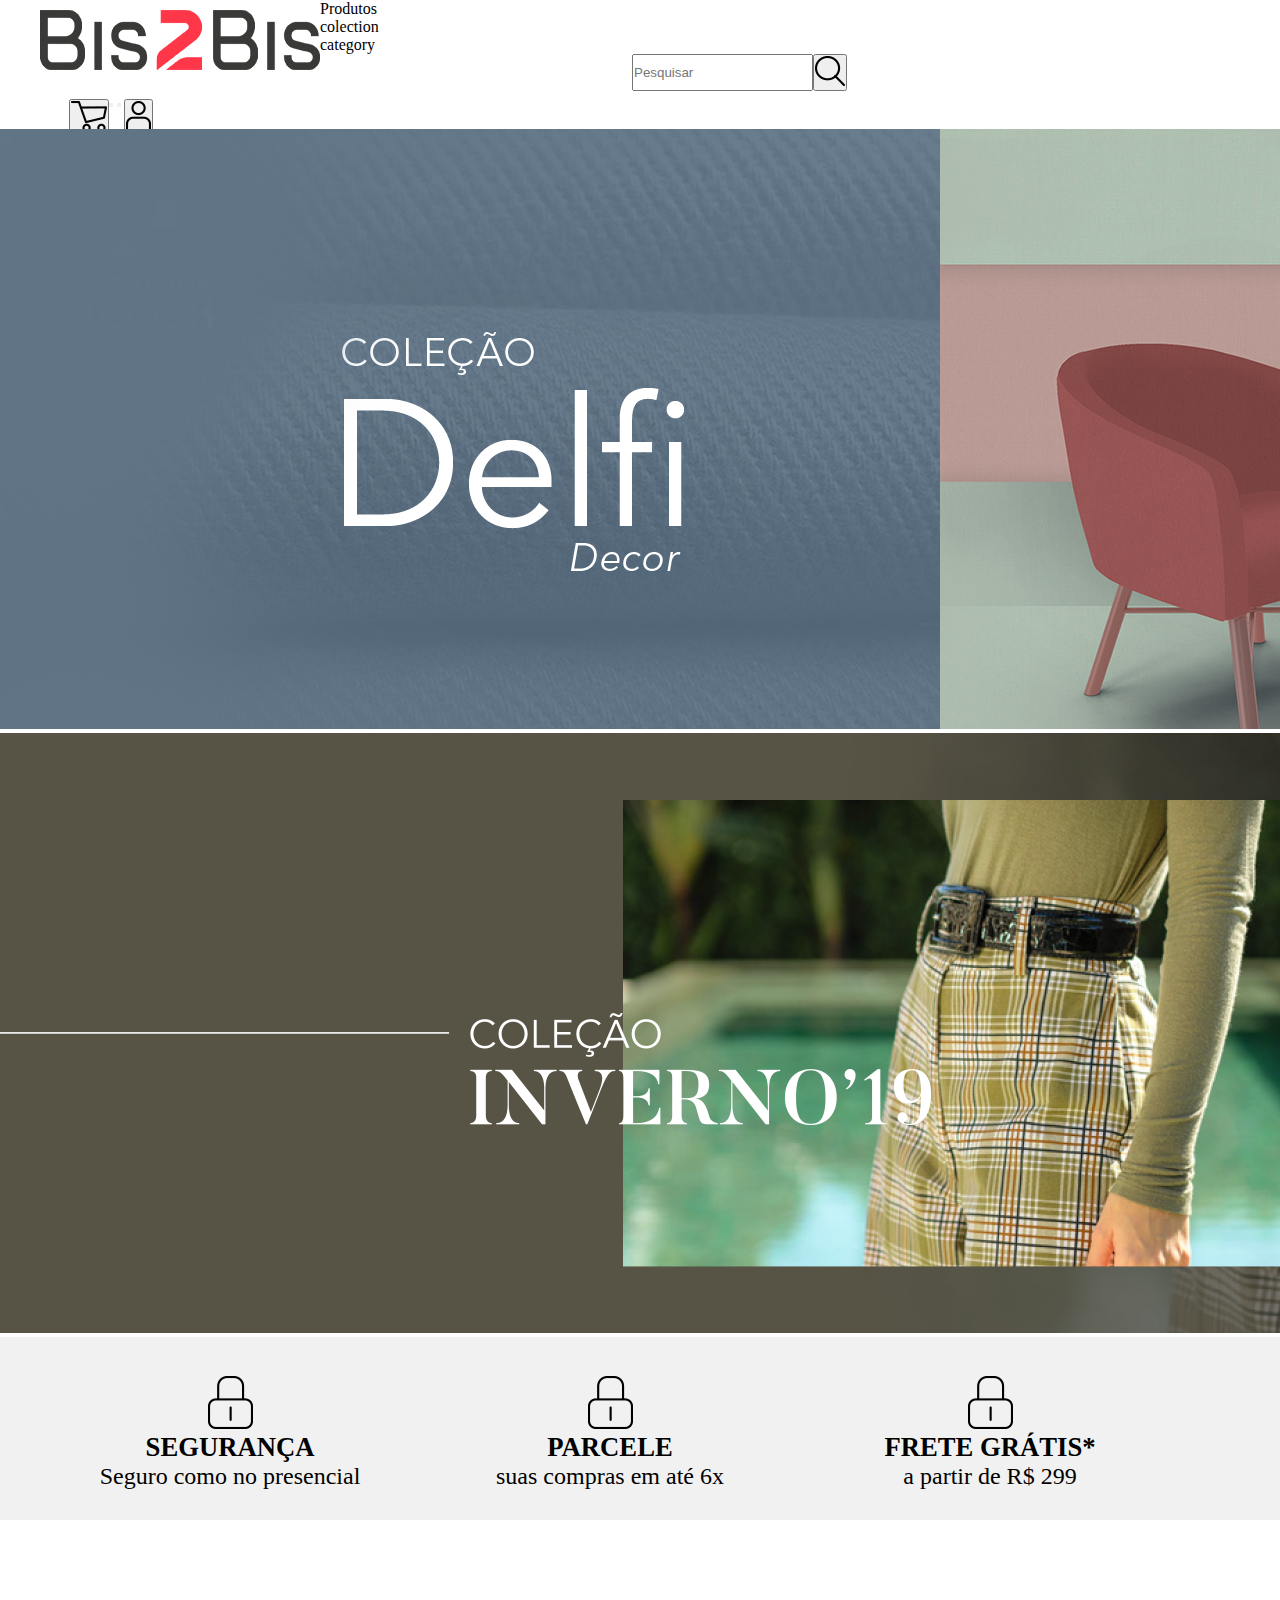
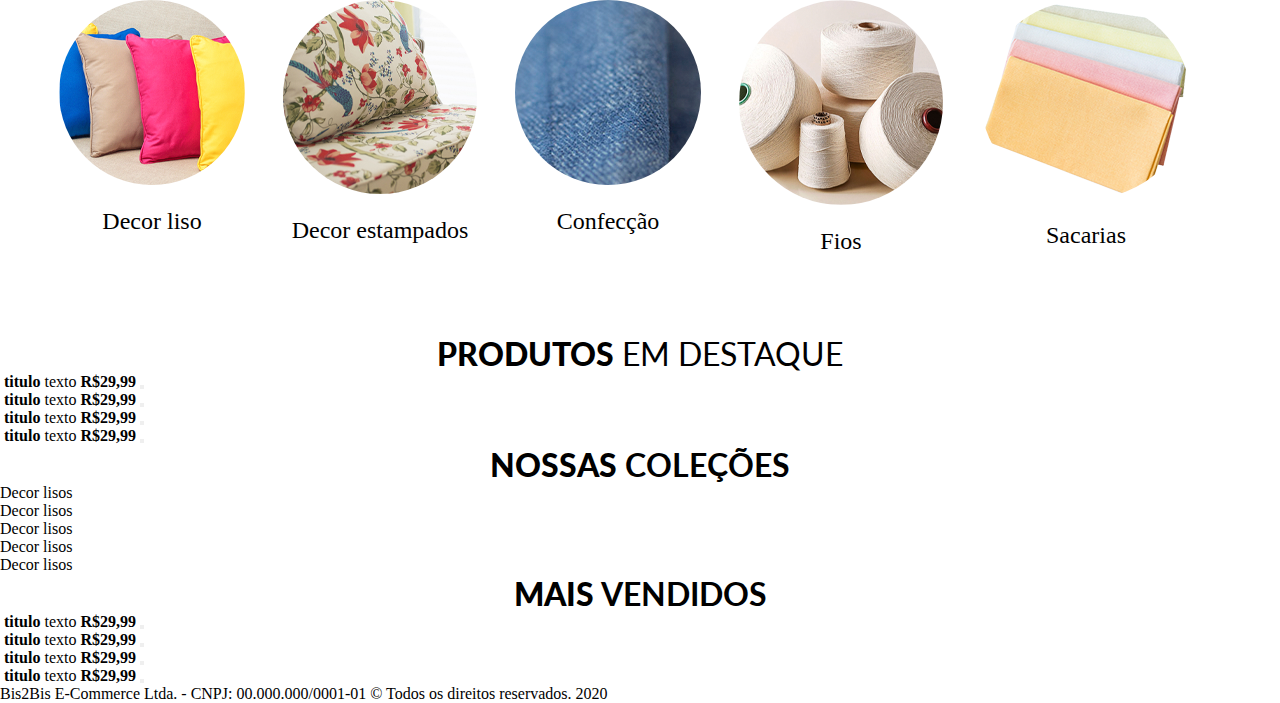
==== index.html @ ce2be88a "Atualizando - Subindo para o repositório Home Teste Bis2Bis - Ainda em desenvolvimento - Header Ok -" ====
<!DOCTYPE html>
<html lang="en">
<head>
    <meta charset="UTF-8">
    <meta http-equiv="X-UA-Compatible" content="IE=edge">
    <meta name="author" content="SaDev - Sara Souza">
    <meta name="viewport" content="width=device-width, initial-scale=1.0">
    <link rel="stylesheet" href="./css/style.css">
    <!-- CSS only -->
<link href="https://cdn.jsdelivr.net/npm/bootstrap@5.0.0-beta3/dist/css/bootstrap.min.css" rel="stylesheet" integrity="sha384-eOJMYsd53ii+scO/bJGFsiCZc+5NDVN2yr8+0RDqr0Ql0h+rP48ckxlpbzKgwra6" crossorigin="anonymous">
    <title>Bis2Bis</title>
</head>
<body>
    <article>
        <header>
            <div class="top">
                <div class="logo"><a href="#"><img src="./img/logo.png" alt="Bis2Bis"></a></div>
                <nav class="navbar navbar-light">
                    <ul class="nav nav-tabs">
                        <li class="nav-item dropdown">
                            <a class="nav-link dropdown-toggle" href="#" id="navbarDropdownMenuLink" role="button" data-bs-toggle="dropdown" aria-expanded="false">
                              Produtos
                            </a>
                            <ul class="dropdown-menu" aria-labelledby="navbarDropdownMenuLink">
                              <li><a class="dropdown-item" href="#">colection</a></li>
                              <li><a class="dropdown-item" href="#">category</a></li>
                            </ul>
                       </ul>
                       <form class="form-inline search">
                        <input class="form-control mr-sm-2" type="search" placeholder="Pesquisar" aria-label="Search">
                        <button class="btn my-2 my-sm-0" type="submit"><img src="./img/lupa.png"></button>
                      </form>
                      <ul class="top-social">                   
                        <li class="user"><button class="btn my-2 my-sm-0" type="submit"><img src="./img/user.png"></button></li>
                        <li class="cart"><button class="btn my-2 my-sm-0" type="submit"><img src="./img/cart.png"></button></li>
                    </ul>
                </nav>
                
            </div>            
        </header>
        <div class="slider">
            <div id="carouselExampleIndicators" class="carousel slide" data-bs-ride="carousel">
                <div class="carousel-indicators">
                  <button type="button" data-bs-target="#carouselExampleIndicators" data-bs-slide-to="0" class="active" aria-current="true" aria-label="Slide 1"></button>
                  <button type="button" data-bs-target="#carouselExampleIndicators" data-bs-slide-to="1" aria-label="Slide 2"></button>
                 </div>
                <div class="carousel-inner">
                  <div class="carousel-item active">
                    <img src="./img/banner1.png" class="d-block w-100" alt="Coleção Delfi Decor">
                  </div>
                  <div class="carousel-item">
                    <img src="./img/banner2.png" class="d-block w-100" alt="Coleção Inverno">
                  </div>
                </div>
            </div>
        </div>
        <div class="benefits">
            <ul class="benefits-store">
                <li><span class="icon1"></span><strong>segurança</strong><span class="legenda">Seguro como no presencial</span></li>
                <li><span class="icon2"></span><strong>parcele</strong><span class="legenda">suas compras em até 6x</span></li>
                <li><span class="icon3"></span><strong>frete grátis*</strong><span class="legenda">a partir de R$ 299</span></li>
            </ul>
        </div>
        <div class="categorys">
            <ul class="category-list">
                <li><img src="./img/cat1.png" alt="Decor lisos"><span>Decor liso</span></li>
                <li><img src="./img/cat2.png" alt="Decor estampados"><span>Decor estampados</span></li>
                <li><img src="./img/cat3.png" alt="Confecção"><span>Confecção</span></li>
                <li><img src="./img/cat4.png" alt="Fios"><span>Fios</span></li>
                <li><img src="./img/cat5.png" alt="Sacarias"><span>Sacarias</span></li>
            </ul>
        </div>
        <div class="detach">
            <h2><strong>Produtos</strong> <span>em Destaque</span></h2>
            
            <ul>
                <li>
                    <img src="#" alt="">
                    <strong>titulo</strong>
                    <span>texto</span>
                    <strong class="price">R$29,99</strong>
                    <button name=comprar></button>
                </li>
                <li>
                    <img src="#" alt="">
                    <strong>titulo</strong>
                    <span>texto</span>
                    <strong class="price">R$29,99</strong>
                    <button name=comprar></button>
                </li>
                <li>
                    <img src="#" alt="">
                    <strong>titulo</strong>
                    <span>texto</span>
                    <strong class="price">R$29,99</strong>
                    <button name=comprar></button>
                </li>
                <li>
                    <img src="#" alt="">
                    <strong>titulo</strong>
                    <span>texto</span>
                    <strong class="price">R$29,99</strong>
                    <button name=comprar></button>
                </li>
            </ul>
        </div>
        <div class="colection">
            <h2><strong>Nossas</strong> Coleções</h2>
            <div class="colections-category">
                <ul class="list-cat-colection">
                    <li id="cat1"><a href="#">Decor lisos</a></li>
                    <li id="cat2"><a href="#">Decor lisos</a></li>
                    <li id="cat3"><a href="#">Decor lisos</a></li>
                    <li id="cat4"><a href="#">Decor lisos</a></li>
                    <li id="cat5"><a href="#">Decor lisos</a></li>
                </ul>
                <ul class="list-cat-colection-img">
                    <li>
                        <span class="..">
                            <span class="colection-title"></span>
                    </span>
                    </li>
                    <li>
                        <span class="..">
                            <span class="colection-title"></span>
                    </span>
                    </li>
                    <li>
                        <span class="..">
                            <span class="colection-title"></span>
                    </span>
                    </li>
                </ul>
            </div>
        </div>
        <div class="best-seller">
            <h2><strong>Mais</strong> vendidos</h2>
            <ul>
                <li>
                    <img src="#" alt="">
                    <strong>titulo</strong>
                    <span>texto</span>
                    <strong class="price">R$29,99</strong>
                    <button name=comprar></button>
                </li>
                <li>
                    <img src="#" alt="">
                    <strong>titulo</strong>
                    <span>texto</span>
                    <strong class="price">R$29,99</strong>
                    <button name=comprar></button>
                </li>
                <li>
                    <img src="#" alt="">
                    <strong>titulo</strong>
                    <span>texto</span>
                    <strong class="price">R$29,99</strong>
                    <button name=comprar></button>
                </li>
                <li>
                    <img src="#" alt="">
                    <strong>titulo</strong>
                    <span>texto</span>
                    <strong class="price">R$29,99</strong>
                    <button name=comprar></button>
                </li>
            </ul>
        </div>
        <div class="plugin-insta"></div>
        <footer>
            <div class="logo-footer"></div>
            <ul class="links-footer">
                <li></li>
                <li></li>
                <li></li>
                <li></li>
                <li></li>
                <li></li>
                <li></li>
                <li></li>
                <li></li>
            </ul>
            <ul>
                <li></li>
                <li></li>
            </ul>
            <div class="redes">
                <ul class="social">
                    <li></li>
                    <li></li>
                </ul>
            </div>
            <div class="rights">
                <span><a href="#">Bis2Bis E-Commerce Ltda.</a> - CNPJ: 00.000.000/0001-01 © Todos os direitos reservados. 2020</span>
            </div>
        </footer>
    </article>
    
</body>
<!-- JavaScript Bundle with Popper -->
<script src="https://cdn.jsdelivr.net/npm/bootstrap@5.0.0-beta3/dist/js/bootstrap.bundle.min.js" integrity="sha384-JEW9xMcG8R+pH31jmWH6WWP0WintQrMb4s7ZOdauHnUtxwoG2vI5DkLtS3qm9Ekf" crossorigin="anonymous"></script>
</html>
---- css/style.css ----
/*Fonts*/
@import url("https://fonts.googleapis.com/css2?family=Lato:wght@400;700;900&display=swap");
* {
  margin: 0;
  padding: 0; }

h2 {
  font-family: "Lato", sans-serif;
  font-size: 24pt;
  text-transform: uppercase;
  color: #000; }

h2 {
  display: block;
  margin: 0 auto;
  text-align: center; }
  h2 span {
    font-weight: 400; }

a {
  text-decoration: none;
  color: #000; }

li {
  list-style: none; }

header, .slider, .benefits, .categorys, .detach, .colection, .best-seller, .plugin-insta, footer {
  width: 100%; }

.top {
  width: 1200px;
  margin: 0 auto; }

.logo {
  background-repeat: no-repeat;
  width: 280px;
  height: 60px;
  float: left;
  margin-top: 10px; }

nav a {
  color: #000;
  border: none !important; }
nav a:hover {
  color: #e63322;
  border: none !important; }

.nav-tabs {
  border: none !important; }

.search {
  display: flex;
  position: relative;
  left: 26%; }

.top-social {
  position: relative;
  top: 8px; }
  .top-social li {
    float: left; }

.user {
  position: relative;
  left: 7%; }

.slider {
  position: relative; }

.benefits {
  background-color: #f1f1f1;
  display: flex; }

.benefits-store {
  width: 1200px;
  height: auto;
  margin: 0 auto; }
  .benefits-store li {
    width: 320px;
    float: left;
    margin: 30px; }
  .benefits-store strong {
    font-size: 20pt;
    text-transform: uppercase;
    text-align: center;
    display: block; }

.icon1 {
  background: url("../../img/icon.png") no-repeat;
  width: 45px;
  height: 65px;
  display: flex;
  margin: 0 auto; }

.icon2 {
  background: url("../../img/icon.png") no-repeat;
  width: 45px;
  height: 65px;
  display: flex;
  margin: 0 auto; }

.icon3 {
  background: url("../../img/icon.png") no-repeat;
  width: 45px;
  height: 65px;
  display: flex;
  margin: 0 auto; }

.legenda {
  text-align: center;
  display: block;
  font-size: 18pt; }

.category-list {
  width: 1200px;
  height: auto;
  margin: 0 auto;
  display: flex; }
  .category-list li {
    float: left;
    margin: 80px 19px; }
    .category-list li img {
      border-radius: 50%; }
    .category-list li span {
      display: block;
      text-align: center;
      font-size: 24px;
      line-height: 25px;
      margin-top: 20px; }

/*# sourceMappingURL=style.css.map */
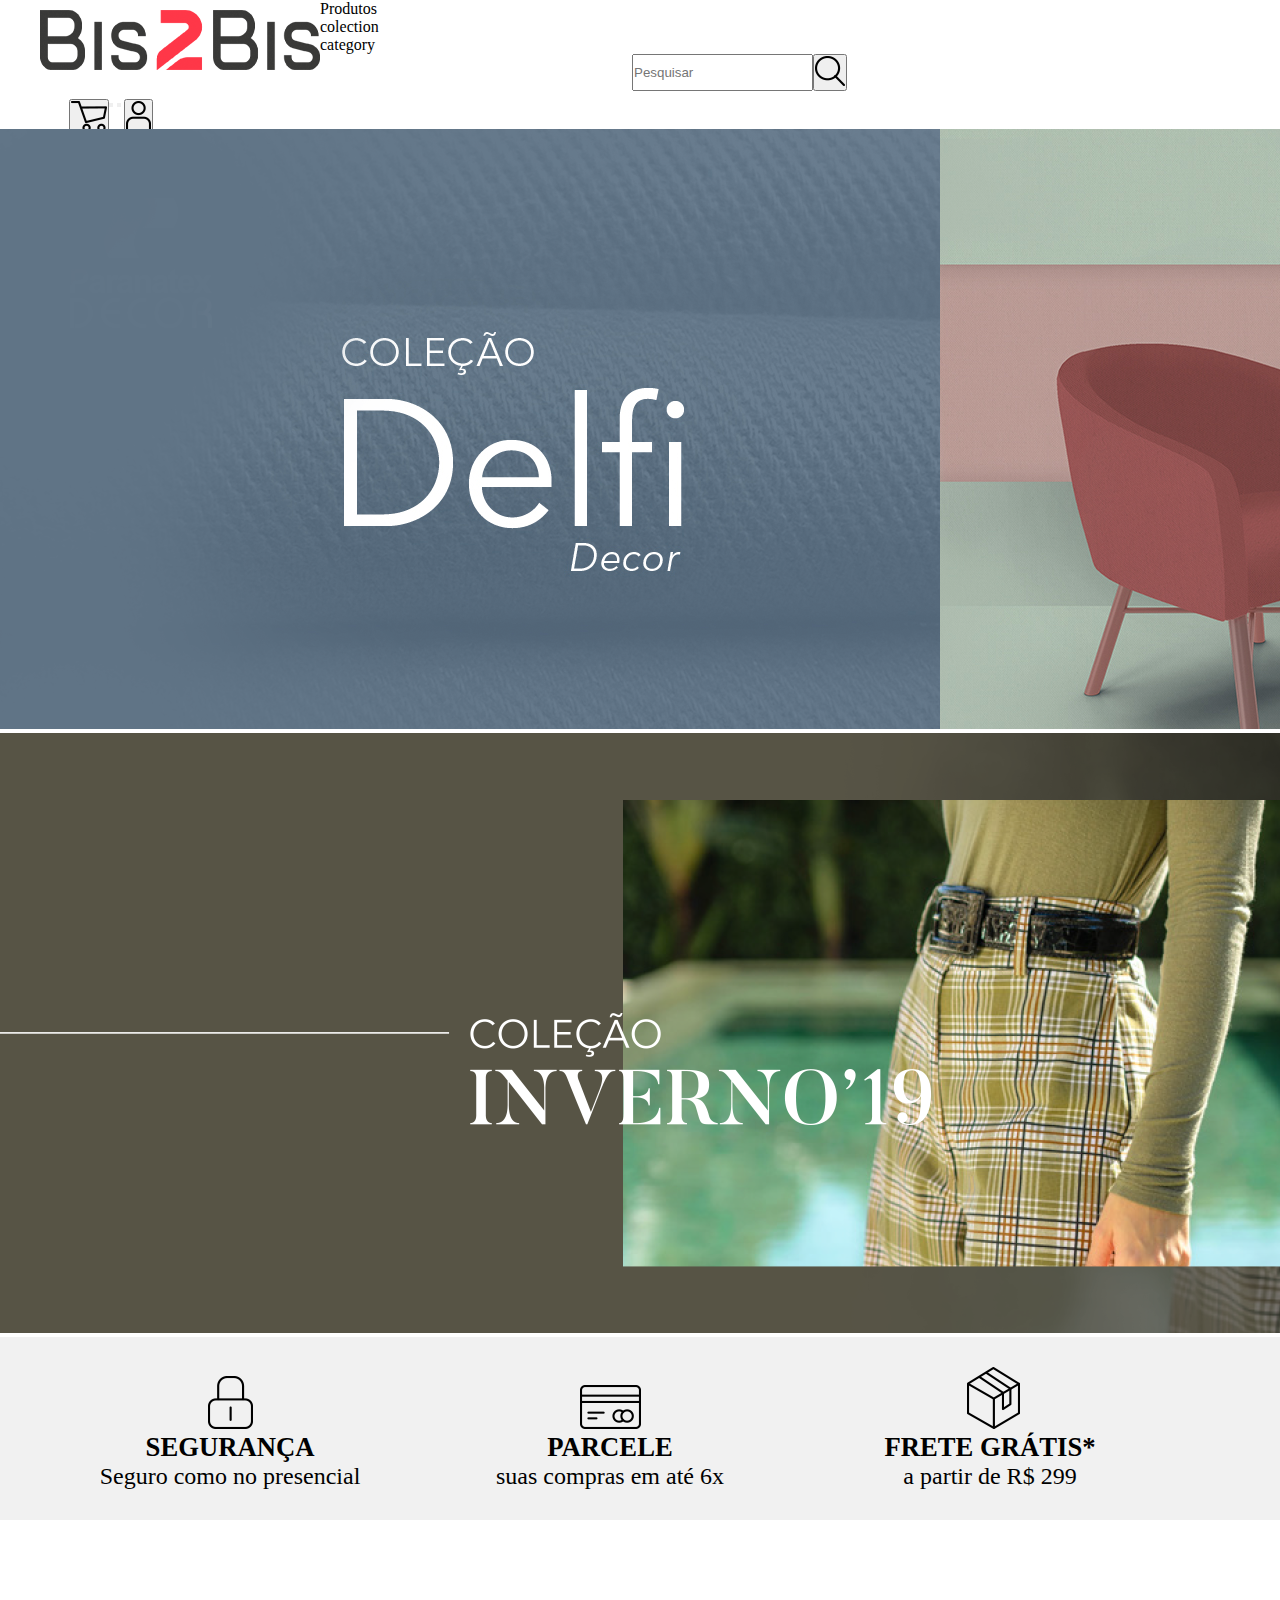
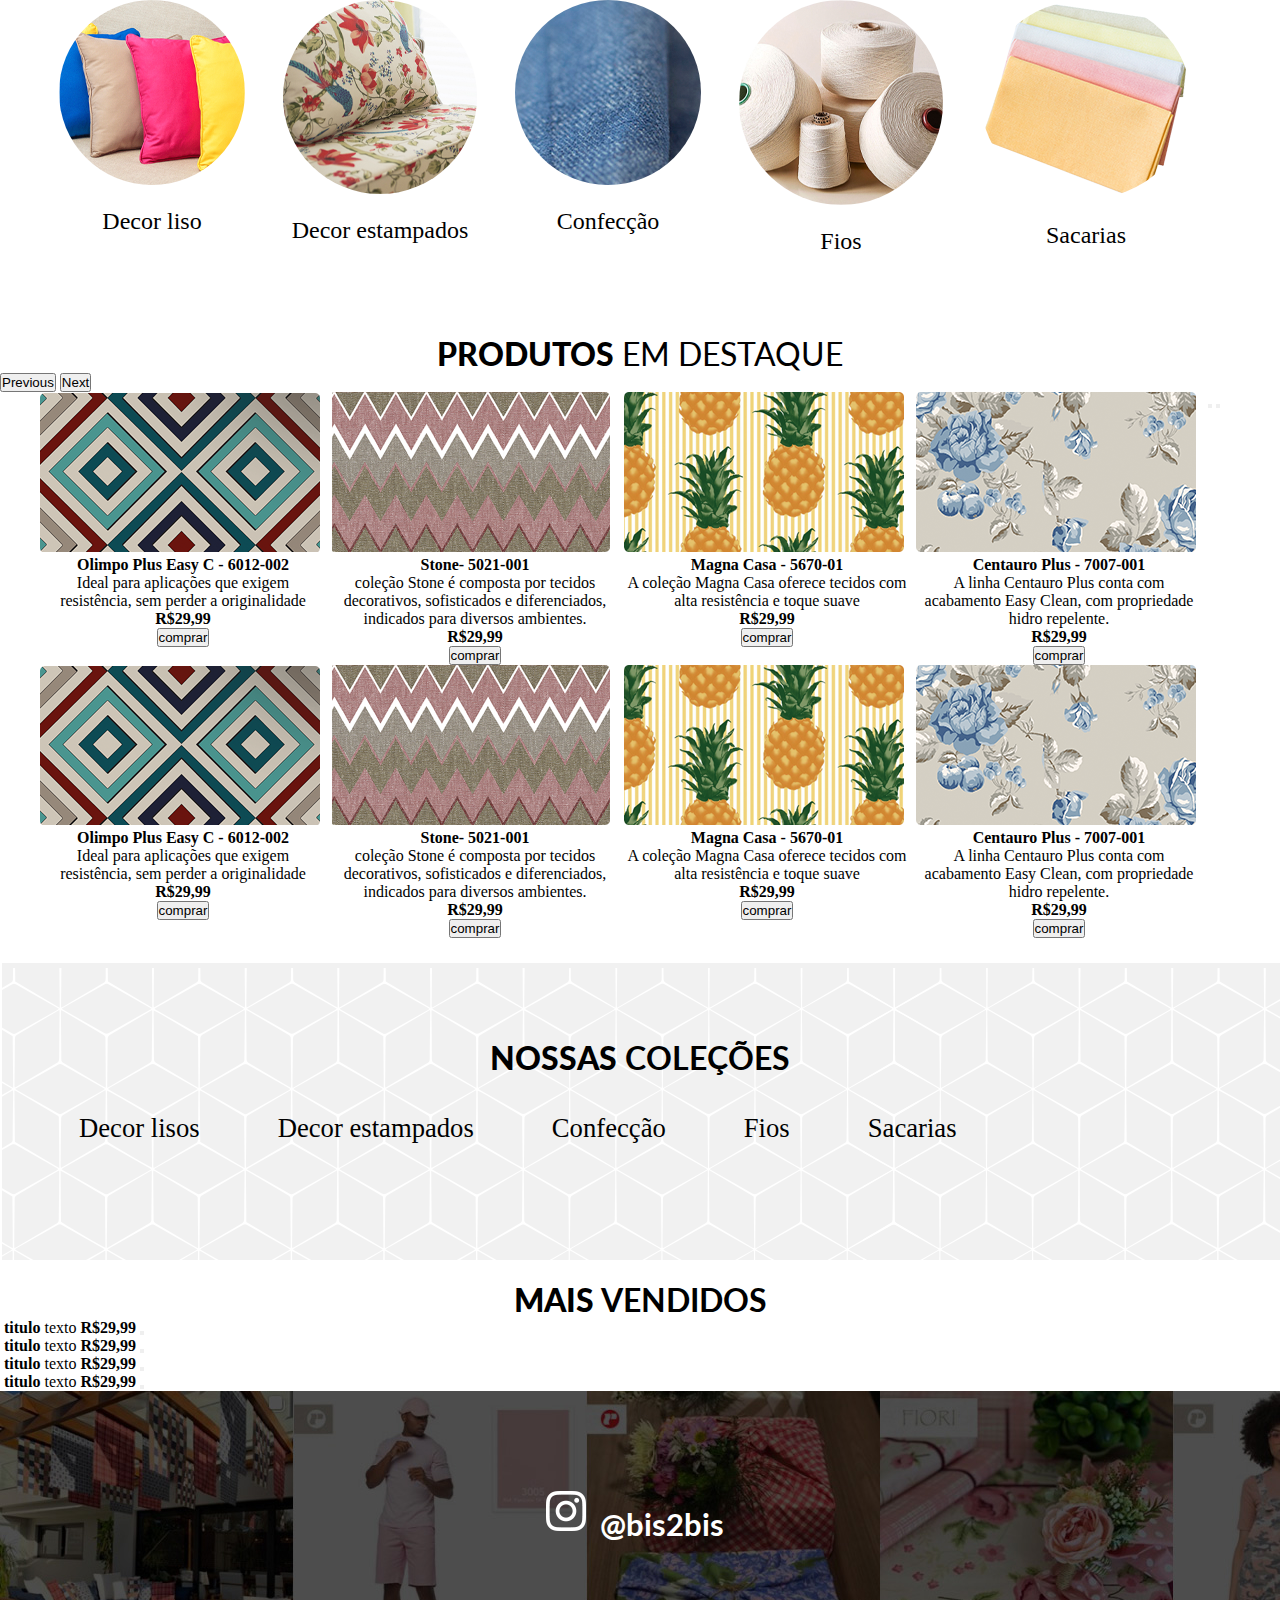
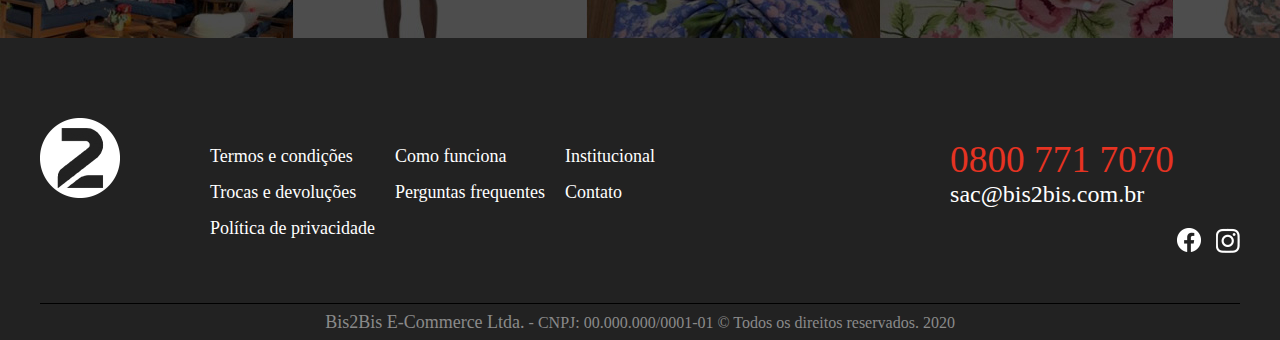
==== commit ee799a77: "Atualizando estilização do footer" ====
--- a/index.html
+++ b/index.html
@@ -6,8 +6,7 @@
     <meta name="author" content="SaDev - Sara Souza">
     <meta name="viewport" content="width=device-width, initial-scale=1.0">
     <link rel="stylesheet" href="./css/style.css">
-    <!-- CSS only -->
-<link href="https://cdn.jsdelivr.net/npm/bootstrap@5.0.0-beta3/dist/css/bootstrap.min.css" rel="stylesheet" integrity="sha384-eOJMYsd53ii+scO/bJGFsiCZc+5NDVN2yr8+0RDqr0Ql0h+rP48ckxlpbzKgwra6" crossorigin="anonymous">
+    <link href="https://cdn.jsdelivr.net/npm/bootstrap@5.0.0-beta3/dist/css/bootstrap.min.css" rel="stylesheet" integrity="sha384-eOJMYsd53ii+scO/bJGFsiCZc+5NDVN2yr8+0RDqr0Ql0h+rP48ckxlpbzKgwra6" crossorigin="anonymous">
     <title>Bis2Bis</title>
 </head>
 <body>
@@ -63,74 +62,209 @@
         </div>
         <div class="categorys">
             <ul class="category-list">
-                <li><img src="./img/cat1.png" alt="Decor lisos"><span>Decor liso</span></li>
-                <li><img src="./img/cat2.png" alt="Decor estampados"><span>Decor estampados</span></li>
-                <li><img src="./img/cat3.png" alt="Confecção"><span>Confecção</span></li>
-                <li><img src="./img/cat4.png" alt="Fios"><span>Fios</span></li>
-                <li><img src="./img/cat5.png" alt="Sacarias"><span>Sacarias</span></li>
+                <li><a href="#"><img src="./img/cat1.png" alt="Decor lisos"><span>Decor liso</span></a></li>
+                <li><a href="#"><img src="./img/cat2.png" alt="Decor estampados"><span>Decor estampados</span></a></li>
+                <li><a href="#"><img src="./img/cat3.png" alt="Confecção"><span>Confecção</span></a></li>
+                <li><a href="#"><img src="./img/cat4.png" alt="Fios"><span>Fios</span></a></li>
+                <li><a href="#"><img src="./img/cat5.png" alt="Sacarias"><span>Sacarias</span></a></li>
             </ul>
         </div>
         <div class="detach">
             <h2><strong>Produtos</strong> <span>em Destaque</span></h2>
-            
-            <ul>
-                <li>
-                    <img src="#" alt="">
-                    <strong>titulo</strong>
-                    <span>texto</span>
-                    <strong class="price">R$29,99</strong>
-                    <button name=comprar></button>
-                </li>
-                <li>
-                    <img src="#" alt="">
-                    <strong>titulo</strong>
-                    <span>texto</span>
-                    <strong class="price">R$29,99</strong>
-                    <button name=comprar></button>
-                </li>
-                <li>
-                    <img src="#" alt="">
-                    <strong>titulo</strong>
-                    <span>texto</span>
-                    <strong class="price">R$29,99</strong>
-                    <button name=comprar></button>
-                </li>
-                <li>
-                    <img src="#" alt="">
-                    <strong>titulo</strong>
-                    <span>texto</span>
-                    <strong class="price">R$29,99</strong>
-                    <button name=comprar></button>
-                </li>
-            </ul>
+            <div id="carouselExampleDark" class="carousel carousel-dark slide" data-bs-ride="carousel">
+                <button class="carousel-control-prev" type="button" data-bs-target="#carouselExampleDark" data-bs-slide="prev">
+                    <span class="carousel-control-prev-icon" aria-hidden="true"></span>
+                    <span class="visually-hidden">Previous</span>
+                  </button>
+                  <button class="carousel-control-next" type="button" data-bs-target="#carouselExampleDark" data-bs-slide="next">
+                    <span class="carousel-control-next-icon" aria-hidden="true"></span>
+                    <span class="visually-hidden">Next</span>
+                  </button>
+                <div class="carousel-item carousel-product active" data-bs-interval="10000">
+                    <ul class="carousel-product">
+                    <li>
+                        <img src="./img/prod1.png" alt="">
+                        <strong>Olimpo Plus Easy C - 6012-002</strong>
+                        <span>Ideal para aplicações que
+                            exigem resistência, sem perder
+                            a originalidade</span>
+                        <strong class="price">R$29,99</strong>
+                        <button type="button" class="btn btn-light"><i></i>comprar</button>
+                    </li>
+                    <li>
+                        <img src="./img/prod2.png" alt="">
+                        <strong>Stone- 5021-001</strong>
+                        <span>coleção Stone é composta por tecidos
+                            decorativos, sofisticados e
+                            diferenciados, indicados para
+                            diversos ambientes.</span>
+                        <strong class="price">R$29,99</strong>
+                        <button type="button" class="btn btn-light"><i></i>comprar</button>
+                    </li>
+                    <li>
+                        <img src="./img/prod3.png" alt="">
+                        <strong>Magna Casa - 5670-01</strong>
+                        <span>A  coleção Magna Casa
+                            oferece tecidos com alta resistência
+                            e toque suave</span>
+                        <strong class="price">R$29,99</strong>
+                        <button type="button" class="btn btn-light"><i></i>comprar</button>
+                    </li>
+                    <li>
+                        <img src="./img/prod4.png" alt="">
+                        <strong>Centauro Plus - 7007-001</strong>
+                        <span>A linha Centauro Plus conta com
+                            acabamento Easy Clean, com
+                            propriedade hidro repelente.</span>
+                        <strong class="price">R$29,99</strong>
+                        <button type="button" class="btn btn-light"><i></i>comprar</button>
+                    </li>
+                    </ul>
+                </div>
+                <div class="carousel-item" data-bs-interval="20000">
+                    <ul class="carousel-product">
+                    <li>
+                        <img src="./img/prod1.png" alt="">
+                        <strong>Olimpo Plus Easy C - 6012-002</strong>
+                        <span>Ideal para aplicações que
+                            exigem resistência, sem perder
+                            a originalidade</span>
+                        <strong class="price">R$29,99</strong>
+                        <button type="button" class="btn btn-light"><i></i>comprar</button>
+                    </li>
+                    <li>
+                        <img src="./img/prod2.png" alt="">
+                        <strong>Stone- 5021-001</strong>
+                        <span>coleção Stone é composta por tecidos
+                            decorativos, sofisticados e
+                            diferenciados, indicados para
+                            diversos ambientes.</span>
+                        <strong class="price">R$29,99</strong>
+                        <button type="button" class="btn btn-light"><i></i>comprar</button>
+                    </li>
+                    <li>
+                        <img src="./img/prod3.png" alt="">
+                        <strong>Magna Casa - 5670-01</strong>
+                        <span>A  coleção Magna Casa
+                            oferece tecidos com alta resistência
+                            e toque suave</span>
+                        <strong class="price">R$29,99</strong>
+                        <button type="button" class="btn btn-light"><i></i>comprar</button>
+                    </li>
+                    <li>
+                        <img src="./img/prod4.png" alt="">
+                        <strong>Centauro Plus - 7007-001</strong>
+                        <span>A linha Centauro Plus conta com
+                            acabamento Easy Clean, com
+                            propriedade hidro repelente.</span>
+                        <strong class="price">R$29,99</strong>
+                        <button type="button" class="btn btn-light"><i></i>comprar</button>
+                    </li>
+                    </ul>
+                </div>
+              <div class="carousel-indicators">
+                <button type="button" data-bs-target="#carouselExampleDark" data-bs-slide-to="0" class="active" aria-current="true" aria-label="Slide 1"></button>
+                <button type="button" data-bs-target="#carouselExampleDark" data-bs-slide-to="1" aria-label="Slide 2"></button>
+             </div>              
+          </div>
         </div>
         <div class="colection">
             <h2><strong>Nossas</strong> Coleções</h2>
-            <div class="colections-category">
+            <div class="colections-category nav nav-tabs" id="myTab" role="tablist">
                 <ul class="list-cat-colection">
-                    <li id="cat1"><a href="#">Decor lisos</a></li>
-                    <li id="cat2"><a href="#">Decor lisos</a></li>
-                    <li id="cat3"><a href="#">Decor lisos</a></li>
-                    <li id="cat4"><a href="#">Decor lisos</a></li>
-                    <li id="cat5"><a href="#">Decor lisos</a></li>
-                </ul>
-                <ul class="list-cat-colection-img">
+                    <li class="nav-item"><a href="#lisos" role="tab" aria-controls="lisos" aria-selected="true" class="nav-link" id="cat1">Decor lisos</a></li>
+                    <li class="nav-item"><a href="#estampados" role="tab" aria-controls="estampados" aria-selected="false" class="nav-link" id="cat2">Decor estampados</a></li>
+                    <li class="nav-item"><a href="#confeccao" role="tab" aria-controls="confeccao" aria-selected="false" class="nav-link" id="cat3">Confecção</a></li>
+                    <li class="nav-item"><a href="#fios" role="tab" aria-controls="fios" aria-selected="false" class="nav-link" id="cat4">Fios</a></li>
+                    <li class="nav-item"><a href="#sacarias" role="tab" aria-controls="sacarias" aria-selected="false" class="nav-link"  id="cat5">Sacarias</a></li>
+                </ul>
+                <div class="list-cat-colection-img tab-content" id="myTabContent">
+                <ul class="tab-pane fade show active" id="lisos" role="tabpanel" aria-labelledby="lisos-tab">
+                    <li>
+                        <span class="..">
+                            <span class="colection-title"></span>
+                        </span>
+                </li>
+                    <li>
+                        <span class="..">
+                            <span class="colection-title"></span>
+                        </span>
+                </li>
+                    <li>
+                        <span class="..">
+                            <span class="colection-title"></span>
+                         </span>
+                    </li>
+                </ul>
+                <ul class="tab-pane fade show" id="estampados" role="tabpanel" aria-labelledby="estampados-tab">
+                    <li>
+                        <span class="..">
+                            <span class="colection-title"></span>
+                        </span>
+                </li>
+                    <li>
+                        <span class="..">
+                            <span class="colection-title"></span>
+                        </span>
+                </li>
+                    <li>
+                        <span class="..">
+                            <span class="colection-title"></span>
+                        </span>
+                    </li>
+                </ul>
+                <ul class="tab-pane fade show" id="confeccao" role="tabpanel" aria-labelledby="confeccao-tab">
+                    <li>
+                        <span class="..">
+                            <span class="colection-title"></span>
+                        </span>
+                </li>
+                    <li>
+                        <span class="..">
+                            <span class="colection-title"></span>
+                        </span>
+                </li>
+                    <li>
+                        <span class="..">
+                            <span class="colection-title"></span>
+                        </span>
+                    </li>
+                </ul>
+                <ul class="tab-pane fade show" id="fios" role="tabpanel" aria-labelledby="fios-tab">
+                    <li>
+                        <span class="..">
+                            <span class="colection-title"></span>
+                        </span>
+                </li>
+                    <li>
+                        <span class="..">
+                            <span class="colection-title"></span>
+                        </span>
+                </li>
+                    <li>
+                        <span class="..">
+                            <span class="colection-title"></span>
+                        </span>
+                    </li>
+                </ul>
+                <ul class="tab-pane fade show" id="sacarias" role="tabpanel" aria-labelledby="sacarias-tab">
+                    <li>
+                        <span class="..">
+                            <span class="colection-title"></span>
+                        </span>
+                </li>
+                    <li>
+                        <span class="..">
+                            <span class="colection-title"></span>
+                        </span>
+                </li>
                     <li>
                         <span class="..">
                             <span class="colection-title"></span>
                     </span>
                     </li>
-                    <li>
-                        <span class="..">
-                            <span class="colection-title"></span>
-                    </span>
-                    </li>
-                    <li>
-                        <span class="..">
-                            <span class="colection-title"></span>
-                    </span>
-                    </li>
-                </ul>
+                </ul>
+            </div>
             </div>
         </div>
         <div class="best-seller">
@@ -166,37 +300,47 @@
                 </li>
             </ul>
         </div>
-        <div class="plugin-insta"></div>
+        <div class="plugin-insta">
+            <span><img src="./img/insta.png"> <strong><a href="#">@bis2bis</a></strong></span>
+        </div>
         <footer>
-            <div class="logo-footer"></div>
-            <ul class="links-footer">
-                <li></li>
-                <li></li>
-                <li></li>
-                <li></li>
-                <li></li>
-                <li></li>
-                <li></li>
-                <li></li>
-                <li></li>
-            </ul>
-            <ul>
-                <li></li>
-                <li></li>
-            </ul>
-            <div class="redes">
-                <ul class="social">
-                    <li></li>
-                    <li></li>
-                </ul>
-            </div>
-            <div class="rights">
-                <span><a href="#">Bis2Bis E-Commerce Ltda.</a> - CNPJ: 00.000.000/0001-01 © Todos os direitos reservados. 2020</span>
+            <div class="content-footer">
+                <div class="logo-footer">
+                    <img src="./img/logo-footer.png" alt="Logo Bis2Bis">
+                </div>
+                <ul class="links-footer">
+                    <li><a href="#">Termos e condições</a></li>
+                    <li><a href="#">Trocas e devoluções</a></li>
+                    <li><a href="#">Política de privacidade</a></li>
+                </ul>
+                <ul class="links-footer">
+                    <li><a href="#">Como funciona</a></li>
+                    <li><a href="#">Perguntas frequentes</a></li>
+                </ul>
+                <ul class="links-footer">
+                    <li><a href="#">Institucional</a></li>
+                    <li><a href="#">Contato</a></li>
+                </ul>
+                <ul class="links-footer last-ul">
+                    <li class="tel">0800 771 7070</li>
+                    <li class="sac">sac@bis2bis.com.br</li>
+                </ul>
+                <div class="redes">
+                    <ul class="social">
+                        <li class="facebook"><a href="#">f</a></li>
+                        <li class="instagram"><a href="#">i</a></li>
+                    </ul>
+                </div>
+                <div class="rights">
+                    <span><a href="#">Bis2Bis E-Commerce Ltda.</a> - CNPJ: 00.000.000/0001-01 © Todos os direitos reservados. 2020</span>
+                </div>
             </div>
         </footer>
     </article>
     
 </body>
-<!-- JavaScript Bundle with Popper -->
+
 <script src="https://cdn.jsdelivr.net/npm/bootstrap@5.0.0-beta3/dist/js/bootstrap.bundle.min.js" integrity="sha384-JEW9xMcG8R+pH31jmWH6WWP0WintQrMb4s7ZOdauHnUtxwoG2vI5DkLtS3qm9Ekf" crossorigin="anonymous"></script>
+<script src="http://ajax.googleapis.com/ajax/libs/jquery/1.10.1/jquery.min.js"></script>
+
 </html>--- a/css/style.css
+++ b/css/style.css
@@ -92,18 +92,20 @@
   margin: 0 auto; }
 
 .icon2 {
-  background: url("../../img/icon.png") no-repeat;
-  width: 45px;
+  background: url(../../img/icon.png) no-repeat;
+  width: 63px;
   height: 65px;
   display: flex;
-  margin: 0 auto; }
+  margin: 0 auto;
+  background-position-x: -78px; }
 
 .icon3 {
-  background: url("../../img/icon.png") no-repeat;
-  width: 45px;
+  background: url(../../img/icon.png) no-repeat;
+  width: 63px;
   height: 65px;
   display: flex;
-  margin: 0 auto; }
+  margin: 0 auto;
+  background-position-x: -166px; }
 
 .legenda {
   text-align: center;
@@ -126,5 +128,170 @@
       font-size: 24px;
       line-height: 25px;
       margin-top: 20px; }
+  .category-list a {
+    text-decoration: none;
+    color: #000;
+    display: block; }
+  .category-list a:hover {
+    color: #e63322; }
+  .category-list a img:hover {
+    -webkit-filter: #e63322;
+    position: relative;
+    z-index: -1; }
+
+.detach {
+  overflow: hidden; }
+
+.carousel-product {
+  width: 1200px;
+  margin: 0 auto; }
+  .carousel-product li {
+    float: left;
+    width: 286px;
+    margin-right: 6px; }
+    .carousel-product li strong {
+      display: block;
+      text-align: center; }
+    .carousel-product li span {
+      display: block;
+      text-align: center; }
+    .carousel-product li button {
+      display: flex;
+      margin: 0 auto; }
+  .carousel-product li:hover {
+    box-shadow: 0 0 11px rgba(33, 33, 33, 0.2); }
+
+.colection {
+  overflow: hidden;
+  margin: 20px 0;
+  background: url(../../img/bg-colection.png) no-repeat;
+  width: 100%;
+  height: auto;
+  padding: 80px 0; }
+
+.list-cat-colection {
+  width: 1200px;
+  margin: 0 auto; }
+  .list-cat-colection li {
+    float: left;
+    margin: 39px; }
+  .list-cat-colection a {
+    text-decoration: none;
+    color: #000;
+    font-size: 20pt;
+    line-height: 25px; }
+  .list-cat-colection a:hover {
+    color: #e63322;
+    text-decoration: underline; }
+
+.nav-tabs .nav-link {
+  margin-bottom: 0 !important;
+  background: 0 0 !important;
+  border: 0 !important;
+  border-top-left-radius: 0 !important;
+  border-top-right-radius: 0 !important; }
+
+/*Instagram*/
+.plugin-insta {
+  background: url("../../img/bg-instagram.jpg") no-repeat;
+  width: 100%;
+  height: auto; }
+  .plugin-insta span {
+    width: 1200px;
+    display: block;
+    margin: 0 auto;
+    text-align: center;
+    padding: 100px 0; }
+  .plugin-insta strong a {
+    color: #fff;
+    text-decoration: none;
+    font-family: "Lato", sans-serif;
+    font-size: 23pt;
+    margin: 10px;
+    position: relative;
+    top: 5px; }
+  .plugin-insta strong a:hover {
+    color: #e63322; }
+
+/*footer*/
+footer {
+  background-color: #222222;
+  overflow: hidden; }
+  footer a {
+    text-decoration: none;
+    color: #fff;
+    font-size: 18px;
+    line-height: 36px; }
+  footer a:hover {
+    color: #e63322; }
+
+.content-footer {
+  width: 1200px;
+  margin: 0 auto; }
+
+.logo-footer {
+  float: left;
+  padding: 80px 80px 0px 0px; }
+
+.links-footer {
+  float: left;
+  padding: 100px 10px 10px; }
+
+.last-ul {
+  margin-left: 275px; }
+
+.rights {
+  width: 1200px;
+  height: auto;
+  border-top: 1px solid #000;
+  margin: 0 auto;
+  overflow: hidden; }
+  .rights span {
+    color: #8a8a8a;
+    font-size: 12pt;
+    display: block;
+    text-align: center; }
+    .rights span a {
+      color: #8a8a8a;
+      text-decoration: none; }
+
+.tel {
+  color: #e63322;
+  font-size: 28pt; }
+
+.sac {
+  color: #fff;
+  font-size: 18pt; }
+
+.redes {
+  float: right;
+  padding: 10px 0 50px; }
+
+.facebook {
+  background: url(../../img/facebook.png) no-repeat;
+  width: 24px;
+  height: 25px;
+  float: left;
+  margin-right: 15px; }
+  .facebook a {
+    display: block;
+    text-indent: -9999px; }
+
+.instagram {
+  background: url(../../img/instagram.png) no-repeat;
+  width: 24px;
+  height: 25px;
+  float: left; }
+  .instagram a {
+    display: block;
+    text-indent: -9999px; }
+
+/*Carousel*/
+.carousel-control-next, .carousel-control-prev {
+  top: 85px !important; }
+
+.carousel-control-prev-icon {
+  background-color: #f1f1f1;
+  border-radius: 50%; }
 
 /*# sourceMappingURL=style.css.map */
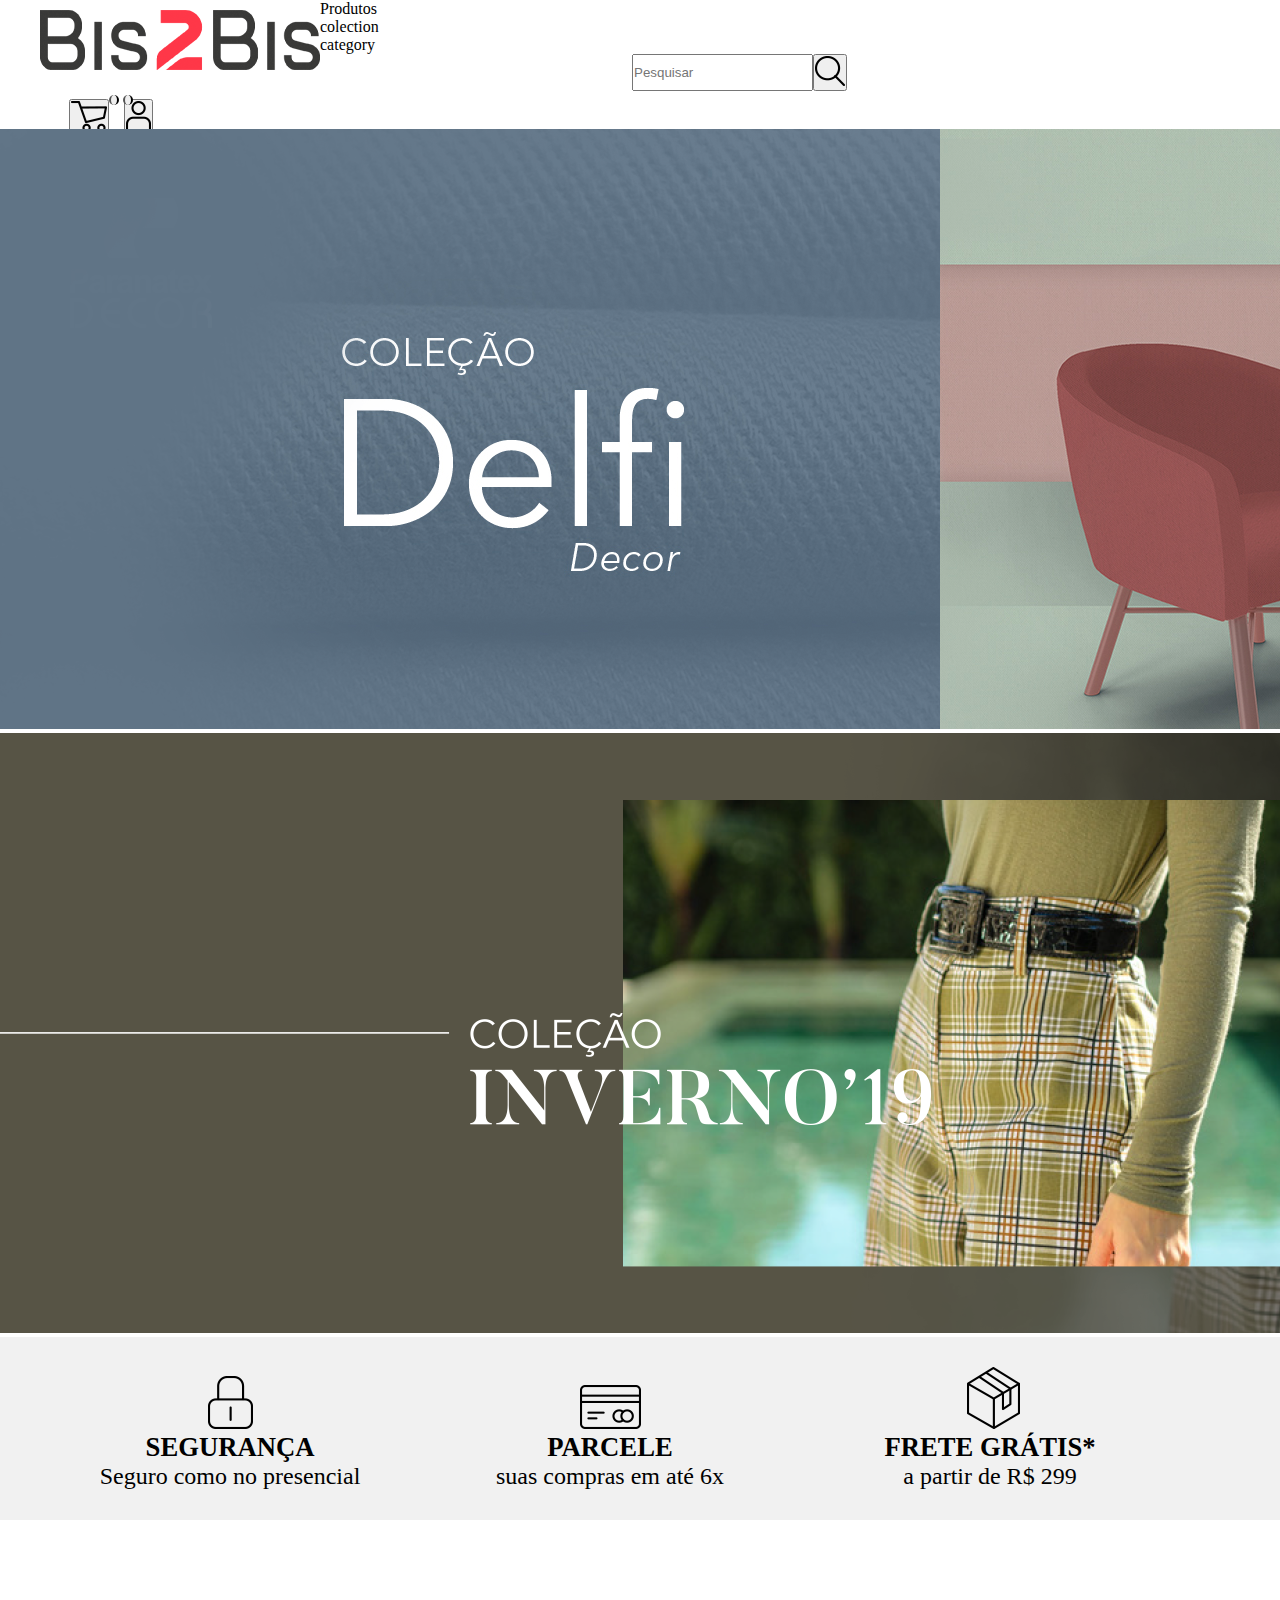
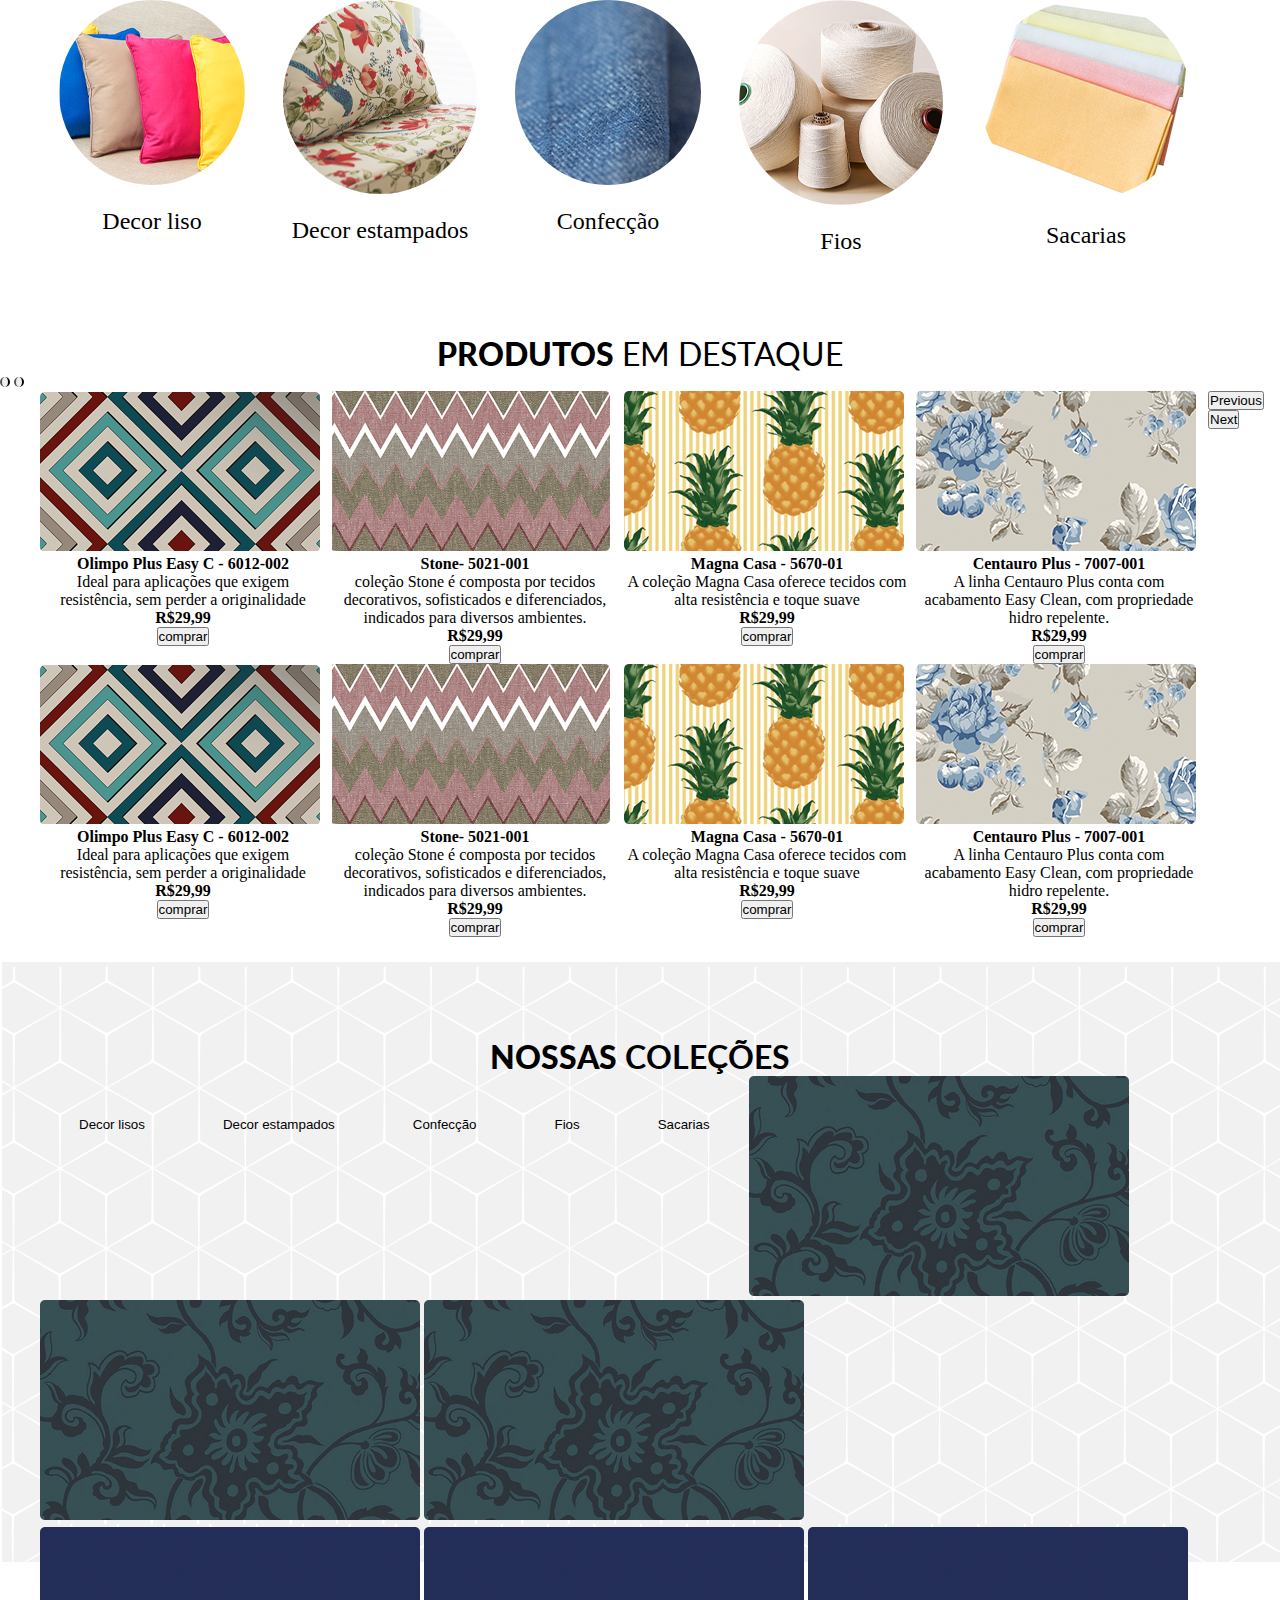
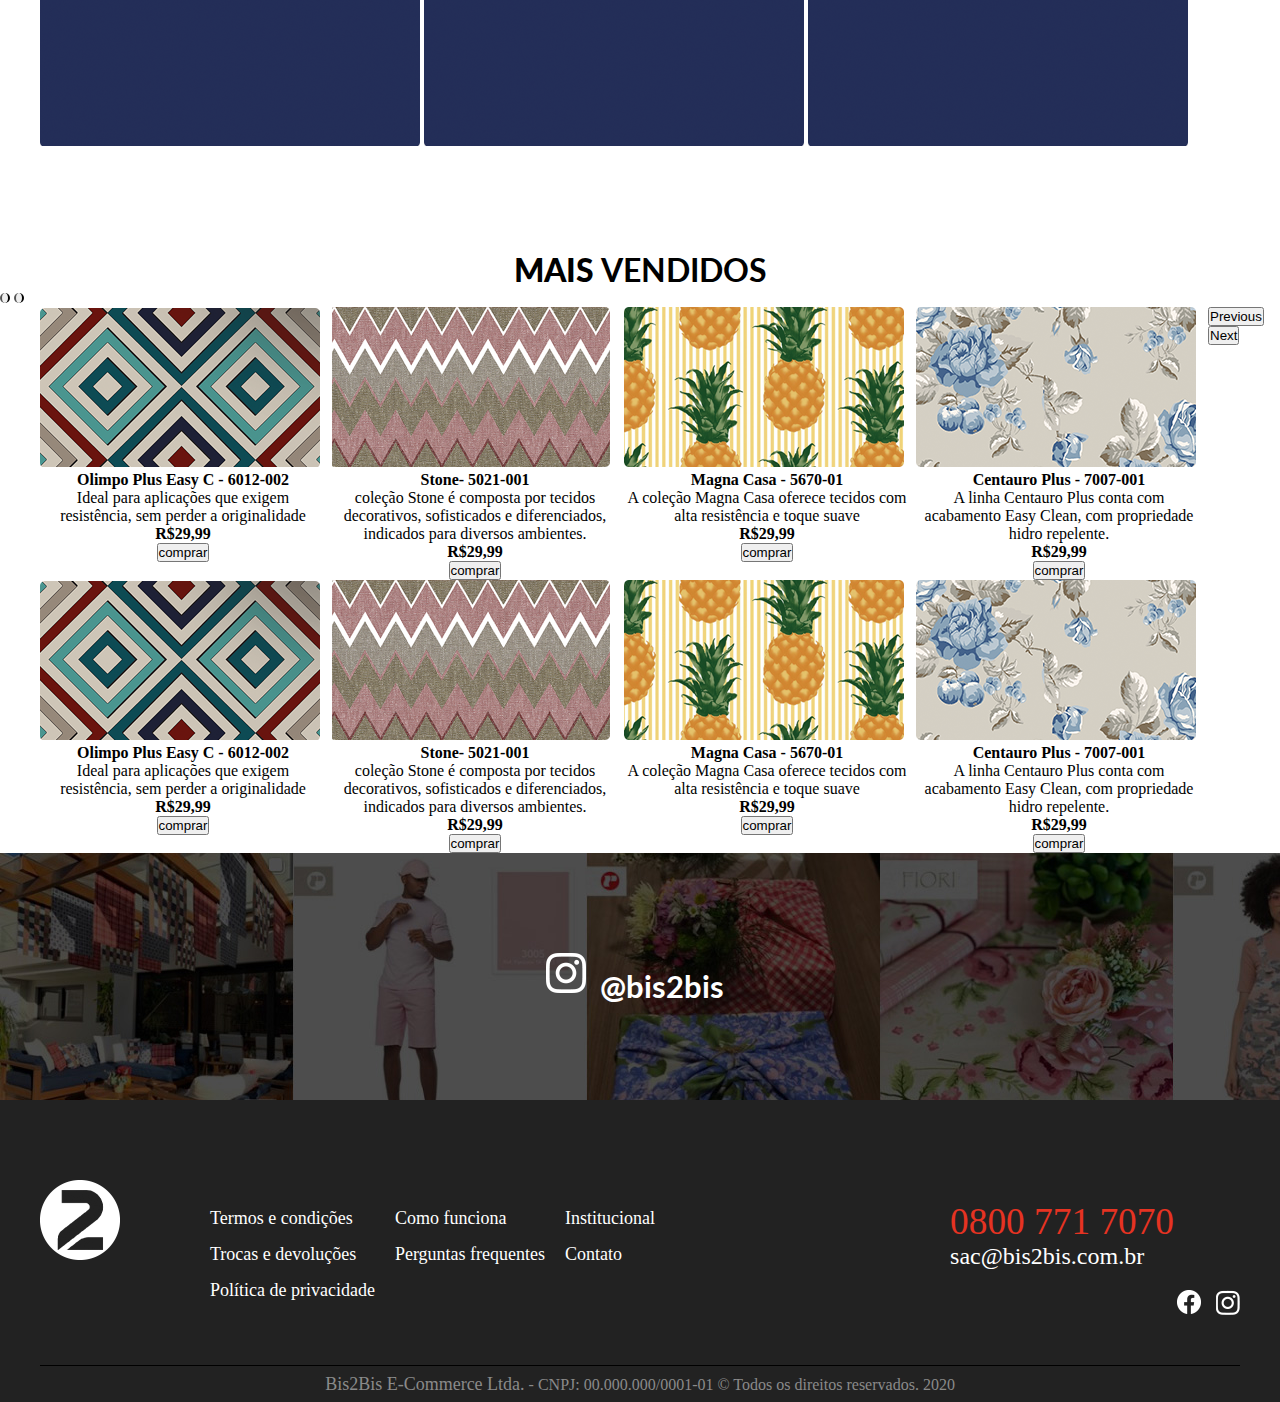
==== commit a808c3d1: "Atualizando detalhes do carousel e estilo de colections" ====
--- a/index.html
+++ b/index.html
@@ -62,25 +62,275 @@
         </div>
         <div class="categorys">
             <ul class="category-list">
-                <li><a href="#"><img src="./img/cat1.png" alt="Decor lisos"><span>Decor liso</span></a></li>
-                <li><a href="#"><img src="./img/cat2.png" alt="Decor estampados"><span>Decor estampados</span></a></li>
-                <li><a href="#"><img src="./img/cat3.png" alt="Confecção"><span>Confecção</span></a></li>
-                <li><a href="#"><img src="./img/cat4.png" alt="Fios"><span>Fios</span></a></li>
-                <li><a href="#"><img src="./img/cat5.png" alt="Sacarias"><span>Sacarias</span></a></li>
+                <li><a href="#"><i class="bi bi-plus"></i><img src="./img/cat1.png" alt="Decor lisos"><span>Decor liso</span></a></li>
+                <li><a href="#"><i class="bi bi-plus"></i><img src="./img/cat2.png" alt="Decor estampados"><span>Decor estampados</span></a></li>
+                <li><a href="#"><i class="bi bi-plus"></i><img src="./img/cat3.png" alt="Confecção"><span>Confecção</span></a></li>
+                <li><a href="#"><i class="bi bi-plus"></i><img src="./img/cat4.png" alt="Fios"><span>Fios</span></a></li>
+                <li><a href="#"><i class="bi bi-plus"></i><img src="./img/cat5.png" alt="Sacarias"><span>Sacarias</span></a></li>
             </ul>
         </div>
         <div class="detach">
             <h2><strong>Produtos</strong> <span>em Destaque</span></h2>
             <div id="carouselExampleDark" class="carousel carousel-dark slide" data-bs-ride="carousel">
+                <div class="carousel-indicators">
+                    <button type="button" data-bs-target="#carouselExampleDark" data-bs-slide-to="0" class="active" aria-current="true" aria-label="Slide 1"></button>
+                    <button type="button" data-bs-target="#carouselExampleDark" data-bs-slide-to="1" aria-label="Slide 2"></button>
+                </div>
+                <div class="carousel-inner">
+                <div class="carousel-item carousel-product active" data-bs-interval="10000">
+                    <ul class="carousel-product">
+                    <li>
+                        <img src="./img/prod1.png" class="d-block w-100" alt="">
+                        <strong>Olimpo Plus Easy C - 6012-002</strong>
+                        <span>Ideal para aplicações que
+                            exigem resistência, sem perder
+                            a originalidade</span>
+                        <strong class="price">R$29,99</strong>
+                        <button type="button" class="btn btn-light"><i></i>comprar</button>
+                    </li>
+                    <li>
+                        <img src="./img/prod2.png" class="d-block w-100" alt="">
+                        <strong>Stone- 5021-001</strong>
+                        <span>coleção Stone é composta por tecidos
+                            decorativos, sofisticados e
+                            diferenciados, indicados para
+                            diversos ambientes.</span>
+                        <strong class="price">R$29,99</strong>
+                        <button type="button" class="btn btn-light"><i></i>comprar</button>
+                    </li>
+                    <li>
+                        <img src="./img/prod3.png" class="d-block w-100" alt="">
+                        <strong>Magna Casa - 5670-01</strong>
+                        <span>A  coleção Magna Casa
+                            oferece tecidos com alta resistência
+                            e toque suave</span>
+                        <strong class="price">R$29,99</strong>
+                        <button type="button" class="btn btn-light"><i></i>comprar</button>
+                    </li>
+                    <li>
+                        <img src="./img/prod4.png" class="d-block w-100" alt="">
+                        <strong>Centauro Plus - 7007-001</strong>
+                        <span>A linha Centauro Plus conta com
+                            acabamento Easy Clean, com
+                            propriedade hidro repelente.</span>
+                        <strong class="price">R$29,99</strong>
+                        <button type="button" class="btn btn-light"><i></i>comprar</button>
+                    </li>
+                    </ul>
+                </div>
+                <div class="carousel-item" data-bs-interval="20000">
+                    <ul class="carousel-product">
+                    <li>
+                        <img src="./img/prod1.png" class="d-block w-100" alt="">
+                        <strong>Olimpo Plus Easy C - 6012-002</strong>
+                        <span>Ideal para aplicações que
+                            exigem resistência, sem perder
+                            a originalidade</span>
+                        <strong class="price">R$29,99</strong>
+                        <button type="button" class="btn btn-light"><i></i>comprar</button>
+                    </li>
+                    <li>
+                        <img src="./img/prod2.png" class="d-block w-100" alt="">
+                        <strong>Stone- 5021-001</strong>
+                        <span>coleção Stone é composta por tecidos
+                            decorativos, sofisticados e
+                            diferenciados, indicados para
+                            diversos ambientes.</span>
+                        <strong class="price">R$29,99</strong>
+                        <button type="button" class="btn btn-light"><i></i>comprar</button>
+                    </li>
+                    <li>
+                        <img src="./img/prod3.png" class="d-block w-100" alt="">
+                        <strong>Magna Casa - 5670-01</strong>
+                        <span>A  coleção Magna Casa
+                            oferece tecidos com alta resistência
+                            e toque suave</span>
+                        <strong class="price">R$29,99</strong>
+                        <button type="button" class="btn btn-light"><i></i>comprar</button>
+                    </li>
+                    <li>
+                        <img src="./img/prod4.png" class="d-block w-100" alt="">
+                        <strong>Centauro Plus - 7007-001</strong>
+                        <span>A linha Centauro Plus conta com
+                            acabamento Easy Clean, com
+                            propriedade hidro repelente.</span>
+                        <strong class="price">R$29,99</strong>
+                        <button type="button" class="btn btn-light"><i></i>comprar</button>
+                    </li>
+                    </ul>
+                </div>
+                </div>
                 <button class="carousel-control-prev" type="button" data-bs-target="#carouselExampleDark" data-bs-slide="prev">
                     <span class="carousel-control-prev-icon" aria-hidden="true"></span>
                     <span class="visually-hidden">Previous</span>
-                  </button>
+                </button>
                   <button class="carousel-control-next" type="button" data-bs-target="#carouselExampleDark" data-bs-slide="next">
                     <span class="carousel-control-next-icon" aria-hidden="true"></span>
                     <span class="visually-hidden">Next</span>
-                  </button>
-                <div class="carousel-item carousel-product active" data-bs-interval="10000">
+                </button>             
+          </div>
+        </div>
+        <div class="colection">
+            <h2><strong>Nossas</strong> Coleções</h2>
+            <div class="colections-category">
+                <ul class="list-cat-colection nav nav-tabs" id="myTab" role="tablist">
+                    <li class="nav-item" role="presentation"><button class="nav-link active" id="lisos-tab" data-bs-toggle="tab" data-bs-target="#lisos" type="button" role="tab" aria-controls="lisos" aria-selected="true">Decor lisos</button></li>
+                    <li class="nav-item" role="presentation"><button class="nav-link active" id="estampados-tab" data-bs-toggle="tab" data-bs-target="#estampados" type="button" role="tab" aria-controls="estampados" aria-selected="true">Decor estampados</button></li>
+                    <li class="nav-item" role="presentation"><button class="nav-link active" id="confeccao-tab" data-bs-toggle="tab" data-bs-target="#confeccao" type="button" role="tab" aria-controls="confeccao" aria-selected="true">Confecção</button></li>
+                    <li class="nav-item" role="presentation"><button class="nav-link active" id="fios-tab" data-bs-toggle="tab" data-bs-target="#fios" type="button" role="tab" aria-controls="fios" aria-selected="true">Fios</button></li>
+                    <li class="nav-item" role="presentation"><button class="nav-link active" id="sacarias-tab" data-bs-toggle="tab" data-bs-target="#sacarias" type="button" role="tab" aria-controls="sacarias" aria-selected="true">Sacarias</button></li>
+                </ul>
+                <div class="list-cat-colection-img tab-content" id="myTabContent">
+                    <div class="tab-pane fade show active" id="lisos" role="tabpanel" aria-labelledby="lisos-tab">
+                        <span>
+                            <a href="#"><span class="image1">
+                                <img src="./img/col.png" alt="">
+                                <span class="colection-title"></span>
+                            </span>
+                            </a>
+                    </span>
+                        <span>
+                            <a href="#"><span class="image2">
+                                <img src="./img/col.png" alt="">
+                                <span class="colection-title"></span>
+                            </span>
+                            </a>
+                    </span>
+                        <span>
+                            <a href="#"><span class="image3">
+                                <img src="./img/col.png" alt="">
+                                <span class="colection-title"></span>
+                            </span>
+                            </a>
+                        </span>
+                    </div>
+                    <div class="tab-pane fade show" id="estampados" role="tabpanel" aria-labelledby="estampados-tab">
+                        <span>
+                            <a href="#"><span class="image1">
+                                <img src="./img/col2.png" alt="">
+                                <span class="colection-title"></span>
+                            </span>
+                            </a>
+                    </span>
+                        <span>
+                            <a href="#"><span class="image2">
+                                <img src="./img/col2.png" alt="">
+                                <span class="colection-title"></span>
+                            </span>
+                            </a>
+                    </span>
+                        <span>
+                            <a href="#"><span class="image3">
+                                <img src="./img/col2.png" alt="">
+                                <span class="colection-title"></span>
+                            </span>
+                            </a>
+                        </span>
+                    </div>
+                    <div class="tab-pane fade show" id="confeccao" role="tabpanel" aria-labelledby="confeccao-tab">
+                        <span>
+                            <span class="..">
+                                <span class="colection-title"></span>
+                            </span>
+                    </span>
+                        <span>
+                            <span class="..">
+                                <span class="colection-title"></span>
+                            </span>
+                    </span>
+                        <span>
+                            <span class="..">
+                                <span class="colection-title"></span>
+                            </span>
+                        </span>
+                    </div>
+                    <div class="tab-pane fade show" id="lisos" role="tabpanel" aria-labelledby="lisos-tab">
+                        <span>
+                            <span class="..">
+                                <span class="colection-title"></span>
+                            </span>
+                    </span>
+                        <span>
+                            <span class="..">
+                                <span class="colection-title"></span>
+                            </span>
+                    </span>
+                        <span>
+                            <span class="..">
+                                <span class="colection-title"></span>
+                            </span>
+                        </span>
+                    </div>
+                    <div class="tab-pane fade show" id="sacarias" role="tabpanel" aria-labelledby="sacarias-tab">
+                        <span>
+                            <span class="..">
+                                <span class="colection-title"></span>
+                            </span>
+                    </span>
+                        <span>
+                            <span class="..">
+                                <span class="colection-title"></span>
+                            </span>
+                    </span>
+                        <span>
+                            <span class="..">
+                                <span class="colection-title"></span>
+                        </span>
+                        </span>
+                    </div>
+                </div>
+            </div>
+        </div>
+        <div class="best-seller">
+            <h2><strong>Mais</strong> vendidos</h2>
+            <div id="carouselExampleIndicators" class="carousel carousel-dark slide" data-bs-ride="carousel">
+                <div class="carousel-indicators">
+                  <button type="button" data-bs-target="#carouselExampleIndicators" data-bs-slide-to="0" class="active" aria-current="true" aria-label="Slide 1"></button>
+                  <button type="button" data-bs-target="#carouselExampleIndicators" data-bs-slide-to="1" aria-label="Slide 2"></button>
+                </div>
+                <div class="carousel-inner">
+                  <div class="carousel-item active" data-bs-interval="10000">
+                      <ul class="carousel-product">
+                        <li>
+                            <img src="./img/prod1.png" class="d-block w-100" alt="">
+                            <strong>Olimpo Plus Easy C - 6012-002</strong>
+                            <span>Ideal para aplicações que
+                                exigem resistência, sem perder
+                                a originalidade</span>
+                            <strong class="price">R$29,99</strong>
+                            <button type="button" class="btn btn-light"><i></i>comprar</button>
+                        </li>
+                        <li>
+                            <img src="./img/prod2.png" class="d-block w-100" alt="">
+                            <strong>Stone- 5021-001</strong>
+                            <span>coleção Stone é composta por tecidos
+                                decorativos, sofisticados e
+                                diferenciados, indicados para
+                                diversos ambientes.</span>
+                            <strong class="price">R$29,99</strong>
+                            <button type="button" class="btn btn-light"><i></i>comprar</button>
+                        </li>
+                        <li>
+                            <img src="./img/prod3.png" class="d-block w-100" alt="">
+                            <strong>Magna Casa - 5670-01</strong>
+                            <span>A  coleção Magna Casa
+                                oferece tecidos com alta resistência
+                                e toque suave</span>
+                            <strong class="price">R$29,99</strong>
+                            <button type="button" class="btn btn-light"><i></i>comprar</button>
+                        </li>
+                        <li>
+                            <img src="./img/prod4.png" class="d-block w-100" alt="">
+                            <strong>Centauro Plus - 7007-001</strong>
+                            <span>A linha Centauro Plus conta com
+                                acabamento Easy Clean, com
+                                propriedade hidro repelente.</span>
+                            <strong class="price">R$29,99</strong>
+                            <button type="button" class="btn btn-light"><i></i>comprar</button>
+                        </li>
+                     </ul>
+                </div>
+                 <div class="carousel-item">
                     <ul class="carousel-product">
                     <li>
                         <img src="./img/prod1.png" alt="">
@@ -120,186 +370,19 @@
                         <button type="button" class="btn btn-light"><i></i>comprar</button>
                     </li>
                     </ul>
-                </div>
-                <div class="carousel-item" data-bs-interval="20000">
-                    <ul class="carousel-product">
-                    <li>
-                        <img src="./img/prod1.png" alt="">
-                        <strong>Olimpo Plus Easy C - 6012-002</strong>
-                        <span>Ideal para aplicações que
-                            exigem resistência, sem perder
-                            a originalidade</span>
-                        <strong class="price">R$29,99</strong>
-                        <button type="button" class="btn btn-light"><i></i>comprar</button>
-                    </li>
-                    <li>
-                        <img src="./img/prod2.png" alt="">
-                        <strong>Stone- 5021-001</strong>
-                        <span>coleção Stone é composta por tecidos
-                            decorativos, sofisticados e
-                            diferenciados, indicados para
-                            diversos ambientes.</span>
-                        <strong class="price">R$29,99</strong>
-                        <button type="button" class="btn btn-light"><i></i>comprar</button>
-                    </li>
-                    <li>
-                        <img src="./img/prod3.png" alt="">
-                        <strong>Magna Casa - 5670-01</strong>
-                        <span>A  coleção Magna Casa
-                            oferece tecidos com alta resistência
-                            e toque suave</span>
-                        <strong class="price">R$29,99</strong>
-                        <button type="button" class="btn btn-light"><i></i>comprar</button>
-                    </li>
-                    <li>
-                        <img src="./img/prod4.png" alt="">
-                        <strong>Centauro Plus - 7007-001</strong>
-                        <span>A linha Centauro Plus conta com
-                            acabamento Easy Clean, com
-                            propriedade hidro repelente.</span>
-                        <strong class="price">R$29,99</strong>
-                        <button type="button" class="btn btn-light"><i></i>comprar</button>
-                    </li>
-                    </ul>
-                </div>
-              <div class="carousel-indicators">
-                <button type="button" data-bs-target="#carouselExampleDark" data-bs-slide-to="0" class="active" aria-current="true" aria-label="Slide 1"></button>
-                <button type="button" data-bs-target="#carouselExampleDark" data-bs-slide-to="1" aria-label="Slide 2"></button>
-             </div>              
-          </div>
-        </div>
-        <div class="colection">
-            <h2><strong>Nossas</strong> Coleções</h2>
-            <div class="colections-category nav nav-tabs" id="myTab" role="tablist">
-                <ul class="list-cat-colection">
-                    <li class="nav-item"><a href="#lisos" role="tab" aria-controls="lisos" aria-selected="true" class="nav-link" id="cat1">Decor lisos</a></li>
-                    <li class="nav-item"><a href="#estampados" role="tab" aria-controls="estampados" aria-selected="false" class="nav-link" id="cat2">Decor estampados</a></li>
-                    <li class="nav-item"><a href="#confeccao" role="tab" aria-controls="confeccao" aria-selected="false" class="nav-link" id="cat3">Confecção</a></li>
-                    <li class="nav-item"><a href="#fios" role="tab" aria-controls="fios" aria-selected="false" class="nav-link" id="cat4">Fios</a></li>
-                    <li class="nav-item"><a href="#sacarias" role="tab" aria-controls="sacarias" aria-selected="false" class="nav-link"  id="cat5">Sacarias</a></li>
-                </ul>
-                <div class="list-cat-colection-img tab-content" id="myTabContent">
-                <ul class="tab-pane fade show active" id="lisos" role="tabpanel" aria-labelledby="lisos-tab">
-                    <li>
-                        <span class="..">
-                            <span class="colection-title"></span>
-                        </span>
-                </li>
-                    <li>
-                        <span class="..">
-                            <span class="colection-title"></span>
-                        </span>
-                </li>
-                    <li>
-                        <span class="..">
-                            <span class="colection-title"></span>
-                         </span>
-                    </li>
-                </ul>
-                <ul class="tab-pane fade show" id="estampados" role="tabpanel" aria-labelledby="estampados-tab">
-                    <li>
-                        <span class="..">
-                            <span class="colection-title"></span>
-                        </span>
-                </li>
-                    <li>
-                        <span class="..">
-                            <span class="colection-title"></span>
-                        </span>
-                </li>
-                    <li>
-                        <span class="..">
-                            <span class="colection-title"></span>
-                        </span>
-                    </li>
-                </ul>
-                <ul class="tab-pane fade show" id="confeccao" role="tabpanel" aria-labelledby="confeccao-tab">
-                    <li>
-                        <span class="..">
-                            <span class="colection-title"></span>
-                        </span>
-                </li>
-                    <li>
-                        <span class="..">
-                            <span class="colection-title"></span>
-                        </span>
-                </li>
-                    <li>
-                        <span class="..">
-                            <span class="colection-title"></span>
-                        </span>
-                    </li>
-                </ul>
-                <ul class="tab-pane fade show" id="fios" role="tabpanel" aria-labelledby="fios-tab">
-                    <li>
-                        <span class="..">
-                            <span class="colection-title"></span>
-                        </span>
-                </li>
-                    <li>
-                        <span class="..">
-                            <span class="colection-title"></span>
-                        </span>
-                </li>
-                    <li>
-                        <span class="..">
-                            <span class="colection-title"></span>
-                        </span>
-                    </li>
-                </ul>
-                <ul class="tab-pane fade show" id="sacarias" role="tabpanel" aria-labelledby="sacarias-tab">
-                    <li>
-                        <span class="..">
-                            <span class="colection-title"></span>
-                        </span>
-                </li>
-                    <li>
-                        <span class="..">
-                            <span class="colection-title"></span>
-                        </span>
-                </li>
-                    <li>
-                        <span class="..">
-                            <span class="colection-title"></span>
-                    </span>
-                    </li>
-                </ul>
-            </div>
-            </div>
-        </div>
-        <div class="best-seller">
-            <h2><strong>Mais</strong> vendidos</h2>
-            <ul>
-                <li>
-                    <img src="#" alt="">
-                    <strong>titulo</strong>
-                    <span>texto</span>
-                    <strong class="price">R$29,99</strong>
-                    <button name=comprar></button>
-                </li>
-                <li>
-                    <img src="#" alt="">
-                    <strong>titulo</strong>
-                    <span>texto</span>
-                    <strong class="price">R$29,99</strong>
-                    <button name=comprar></button>
-                </li>
-                <li>
-                    <img src="#" alt="">
-                    <strong>titulo</strong>
-                    <span>texto</span>
-                    <strong class="price">R$29,99</strong>
-                    <button name=comprar></button>
-                </li>
-                <li>
-                    <img src="#" alt="">
-                    <strong>titulo</strong>
-                    <span>texto</span>
-                    <strong class="price">R$29,99</strong>
-                    <button name=comprar></button>
-                </li>
-            </ul>
-        </div>
+                 </div>  
+                </div>
+                <button class="carousel-control-prev" type="button" data-bs-target="#carouselExampleIndicators" data-bs-slide="prev">
+                  <span class="carousel-control-prev-icon" aria-hidden="true"></span>
+                  <span class="visually-hidden">Previous</span>
+                </button>
+                <button class="carousel-control-next" type="button" data-bs-target="#carouselExampleIndicators" data-bs-slide="next">
+                  <span class="carousel-control-next-icon" aria-hidden="true"></span>
+                  <span class="visually-hidden">Next</span>
+                </button>
+              </div>
+        </div>
+
         <div class="plugin-insta">
             <span><img src="./img/insta.png"> <strong><a href="#">@bis2bis</a></strong></span>
         </div>
--- a/css/style.css
+++ b/css/style.css
@@ -8,9 +8,7 @@
   font-family: "Lato", sans-serif;
   font-size: 24pt;
   text-transform: uppercase;
-  color: #000; }
-
-h2 {
+  color: #000;
   display: block;
   margin: 0 auto;
   text-align: center; }
@@ -190,6 +188,20 @@
   border: 0 !important;
   border-top-left-radius: 0 !important;
   border-top-right-radius: 0 !important; }
+
+/*Colections*/
+.list-cat-colection-img {
+  width: 1200px;
+  margin: 0 auto; }
+  .list-cat-colection-img ul {
+    padding: 0 !important; }
+  .list-cat-colection-img li {
+    float: left;
+    margin: 10px; }
+
+/*best-seller*/
+.best-seller {
+  overflow: hidden; }
 
 /*Instagram*/
 .plugin-insta {
@@ -294,4 +306,11 @@
   background-color: #f1f1f1;
   border-radius: 50%; }
 
+.carousel-indicators [data-bs-target] {
+  width: 10px !important;
+  height: 10px !important;
+  border-top: 0 !important;
+  border-bottom: 0 !important;
+  border-radius: 50%; }
+
 /*# sourceMappingURL=style.css.map */
